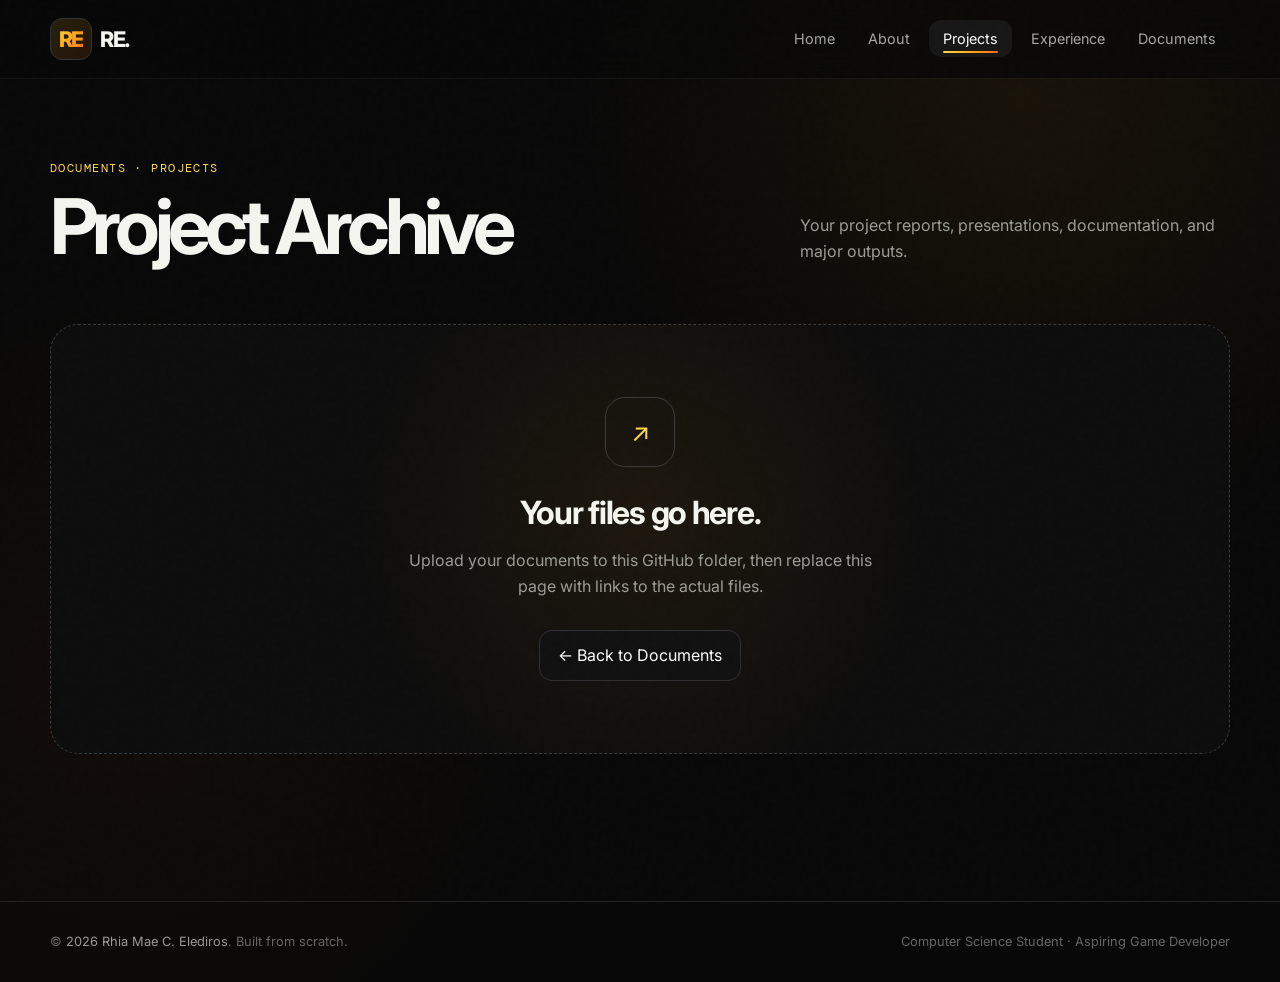
==== projects.html @ 891652aa "Add files via upload" ====
<!DOCTYPE html>
<html lang="en">
<head>
  <meta charset="UTF-8">
  <meta name="viewport" content="width=device-width, initial-scale=1.0">
  <meta name="description" content="Rhia Mae C. Elediros — Computer Science Student & Aspiring Game Developer.">
  <title>Project Archive · RE.</title>
  <link rel="stylesheet" href="style.css">
</head>
<body>

<header class="site-header">
  <div class="container nav">
    <a class="logo" href="index.html" aria-label="Rhia Mae Elediros Home">
      <span class="logo-mark"><span>RE</span></span>
      <span>RE.</span>
    </a>
    <button class="menu-toggle" aria-label="Open navigation">☰</button>
    <nav>
      <ul class="nav-links">
        <li><a href="index.html">Home</a></li>
        <li><a href="about.html">About</a></li>
        <li><a href="projects.html">Projects</a></li>
        <li><a href="experience.html">Experience</a></li>
        <li><a href="documents.html">Documents</a></li>
      </ul>
    </nav>
  </div>
</header>

<main>
<section class="page container fade-in">
  <div class="page-heading">
    <div>
      <div class="section-kicker">Documents · Projects</div>
      <h1>Project Archive</h1>
    </div>
    <p>Your project reports, presentations, documentation, and major outputs.</p>
  </div>
  <div class="empty-state">
    <div>
      <div class="empty-icon">↗</div>
      <h2>Your files go here.</h2>
      <p>Upload your documents to this GitHub folder, then replace this page with links to the actual files.</p>
      <div class="cta-row" style="justify-content:center">
        <a class="btn" href="../documents.html">← Back to Documents</a>
      </div>
    </div>
  </div>
</section>
</main>

<footer class="footer">
  <div class="container footer-inner">
    <p>© <span data-year></span> <span>Rhia Mae C. Elediros</span>. Built from scratch.</p>
    <p>Computer Science Student · Aspiring Game Developer</p>
  </div>
</footer>

<script src="script.js"></script>
</body>
</html>
---- style.css ----
@import url('https://fonts.googleapis.com/css2?family=DM+Mono:wght@400;500&family=Inter:wght@400;500;600;700;800&display=swap');

:root{
  --bg:#080808;
  --bg-soft:#101010;
  --card:#111111;
  --card-2:#151515;
  --text:#f5f5f0;
  --muted:#9c9c96;
  --line:#292929;
  --yellow:#ffd84d;
  --orange:#ff7a18;
  --gradient:linear-gradient(135deg,#ffd84d 0%,#ffb21c 42%,#ff6418 100%);
  --glow:0 0 55px rgba(255,151,24,.16);
  --radius:22px;
  --max:1180px;
}

*{box-sizing:border-box;margin:0;padding:0}
html{scroll-behavior:smooth}
body{
  background:
    radial-gradient(circle at 80% 10%,rgba(240, 161, 24, 0.07),transparent 28rem),
    radial-gradient(circle at 10% 70%,rgba(255,104,24,.045),transparent 26rem),
    var(--bg);
  color:var(--text);
  font-family:Inter,system-ui,sans-serif;
  line-height:1.6;
  min-height:100vh;
}
body:before{
  content:"";
  position:fixed;inset:0;pointer-events:none;opacity:.035;
  background-image:url("data:image/svg+xml,%3Csvg viewBox='0 0 160 160' xmlns='http://www.w3.org/2000/svg'%3E%3Cfilter id='n'%3E%3CfeTurbulence type='fractalNoise' baseFrequency='.9' numOctaves='4' stitchTiles='stitch'/%3E%3C/filter%3E%3Crect width='100%25' height='100%25' filter='url(%23n)' opacity='.5'/%3E%3C/svg%3E");
  z-index:20;
}
a{color:inherit;text-decoration:none}
button,a{font:inherit}
.container{width:min(var(--max),calc(100% - 40px));margin:auto}

.site-header{
  position:sticky;top:0;z-index:10;
  backdrop-filter:blur(18px);
  background:rgba(8,8,8,.78);
  border-bottom:1px solid rgba(255,255,255,.06);
}
.nav{
  height:78px;display:flex;align-items:center;justify-content:space-between;gap:25px;
}
.logo{
  font-size:1.35rem;font-weight:800;letter-spacing:-.06em;
  display:flex;align-items:center;gap:8px;
}
.logo-mark{
  width:42px;height:42px;border:1px solid #343434;border-radius:12px;
  display:grid;place-items:center;position:relative;overflow:hidden;
}
.logo-mark:before{content:"";position:absolute;inset:0;background:var(--gradient);opacity:.12}
.logo-mark span{position:relative;background:var(--gradient);-webkit-background-clip:text;background-clip:text;color:transparent}
.nav-links{display:flex;align-items:center;gap:5px;list-style:none}
.nav-links a{
  color:#a7a7a2;padding:10px 14px;border-radius:12px;font-size:.9rem;
  transition:.25s ease;position:relative;
}
.nav-links a:hover,.nav-links a.active{
  color:#fff;background:#171717;
}
.nav-links a.active:after{
  content:"";position:absolute;left:14px;right:14px;bottom:4px;height:2px;
  background:var(--gradient);border-radius:9px;
}
.menu-toggle{display:none;background:none;border:0;color:#fff;font-size:1.5rem}

main{min-height:calc(100vh - 78px)}
.hero{
  min-height:calc(100vh - 78px);display:grid;grid-template-columns:1.15fr .85fr;
  align-items:center;gap:70px;padding:80px 0 100px;
}
.eyebrow{
  display:inline-flex;align-items:center;gap:9px;color:#c9c9c2;
  font-family:"DM Mono",monospace;font-size:.75rem;text-transform:uppercase;letter-spacing:.08em;
  margin-bottom:22px;
}
.eyebrow i{width:8px;height:8px;border-radius:50%;background:var(--yellow);box-shadow:0 0 18px var(--yellow)}
h1{font-size:clamp(3.3rem,7vw,6.8rem);line-height:.95;letter-spacing:-.075em;max-width:850px}
.gradient-text{background:var(--gradient);-webkit-background-clip:text;background-clip:text;color:transparent}
.hero-subtitle{font-size:clamp(1.15rem,2vw,1.55rem);color:#ddd;margin-top:25px;font-weight:500}
.hero-copy{max-width:670px;color:var(--muted);font-size:1rem;margin-top:18px}
.cta-row{display:flex;flex-wrap:wrap;gap:12px;margin-top:30px}
.btn{
  display:inline-flex;align-items:center;justify-content:center;gap:9px;
  padding:12px 18px;border:1px solid #303030;border-radius:13px;
  color:#fff;background:#111;transition:.25s ease;cursor:pointer;
}
.btn:hover{transform:translateY(-2px);border-color:#cfcf34;
background:#181818} 
.btn.primary{background:var(--gradient);color:#080808;border-color:transparent;font-weight:800}
.btn.primary:hover{box-shadow:var(--glow);filter:saturate(1.08)}

.profile-wrap{position:relative;display:flex;justify-content:center}
.profile-frame{
  width:min(390px,78vw);aspect-ratio:4/5;border-radius:34px;
  border:1px solid #303030;background:#101010;padding:10px;
  transform:rotate(2deg);box-shadow:var(--glow);position:relative;
}
.profile-frame:after{
  content:"";position:absolute;inset:-1px;border-radius:30px;
  background:linear-gradient(145deg,rgba(255,216,77,.6),transparent 30%,rgba(255,104,24,.45));
  z-index:-1;filter:blur(1px);
}
.profile-photo{
  width: 370px;
  height: 520px;
  border-radius: 10px;
  overflow: hidden;
}
.profile-photo img {
  width: 100%;
  height: 100%;
  object-fit: cover;
  display: block;
 
  background:
    linear-gradient(135deg,#181818,#0c0c0c),
    var(--gradient);
}
.photo-placeholder{display:grid;place-items:center;color:#74746f;text-align:center;padding:30px}
.photo-placeholder strong{font-size:1.2rem;color:#aaa}
.photo-placeholder span{font-size:.8rem;margin-top:5px}
.corner-label{
  position:absolute;right:-25px;bottom:30px;background:#0d0d0d;border:1px solid #333;
  border-radius:14px;padding:12px 15px;font-family:"DM Mono",monospace;font-size:.7rem;color:#aaa;
}
.corner-label b{color:var(--yellow)}

.page{padding:80px 0 110px}
.page-heading{display:flex;justify-content:space-between;gap:35px;align-items:end;margin-bottom:60px}
.page-heading h1{font-size:clamp(3rem,6vw,5.5rem)}
.page-heading p{max-width:430px;color:var(--muted)}
.section-kicker{font-family:"DM Mono",monospace;color:var(--yellow);font-size:.75rem;text-transform:uppercase;letter-spacing:.12em;margin-bottom:13px}

.grid-2{display:grid;grid-template-columns:1fr 1fr;gap:20px}
.card{
  border:1px solid var(--line);background:linear-gradient(145deg,#111,#0c0c0c);
  border-radius:var(--radius);padding:30px;box-shadow:0 12px 40px rgba(0,0,0,.18);
}
.card h2{font-size:1.3rem;margin-bottom:13px}
.card p{color:var(--muted)}
.card + .card{}
.skill-list{display:flex;flex-wrap:wrap;gap:9px;margin-top:20px}
.skill{
  padding:8px 11px;border:1px solid #303030;border-radius:10px;
  background:#151515;color:#ddd;font-size:.85rem;
}
.skill:hover{border-color:#646464}
.numbered{counter-reset:item;display:grid;gap:12px}
.numbered-item{display:grid;grid-template-columns:48px 1fr;gap:12px;padding:20px 0;border-bottom:1px solid #222}
.numbered-item:last-child{border-bottom:0}
.numbered-item .num{font-family:"DM Mono";color:var(--yellow)}
.numbered-item h3{font-size:1.05rem;margin-bottom:4px}

.empty-state{
  min-height:430px;border:1px dashed #3b3b3b;border-radius:28px;
  display:grid;place-items:center;text-align:center;padding:40px;
  background:radial-gradient(circle at 50% 45%,rgba(255,166,27,.07),transparent 45%),#0d0d0d;
}
.empty-icon{
  width:70px;height:70px;border:1px solid #3b3b3b;border-radius:20px;display:grid;place-items:center;
  margin:0 auto 20px;font-size:1.6rem;color:var(--yellow)
}
.empty-state h2{font-size:2rem;letter-spacing:-.04em}
.empty-state p{max-width:480px;color:var(--muted);margin:10px auto 0}

.timeline{position:relative;padding-left:32px}
.timeline:before{content:"";position:absolute;left:6px;top:7px;bottom:7px;width:1px;background:#333}
.timeline-item{position:relative;padding:0 0 42px}
.timeline-item:before{
  content:"";position:absolute;left:-31px;top:8px;width:11px;height:11px;border-radius:50%;
  background:var(--bg);border:2px solid var(--orange);box-shadow:0 0 18px rgba(255,122,24,.4)
}
.timeline-date{font-family:"DM Mono";font-size:.72rem;color:var(--yellow);margin-bottom:7px}
.timeline-item h2{font-size:1.35rem}.timeline-item p{color:var(--muted);margin-top:7px}

.doc-intro{max-width:750px;color:var(--muted);font-size:1.05rem;margin-top:12px}
.doc-tabs{display:flex;flex-wrap:wrap;gap:8px;margin:30px 0}
.doc-tab{
  border:1px solid #303030;background:#111;color:#aaa;border-radius:12px;padding:10px 15px;cursor:pointer;
  transition:.2s
}
.doc-tab:hover,.doc-tab.active{color:#090909;background:var(--gradient);border-color:transparent;font-weight:700}
.doc-grid{display:grid;grid-template-columns:repeat(3,1fr);gap:16px}
.doc-card{
  display:flex;flex-direction:column;min-height:180px;border:1px solid #292929;border-radius:18px;
  padding:20px;background:#101010;transition:.25s
}
.doc-card:hover{transform:translateY(-4px);border-color:#555;box-shadow:var(--glow)}
.doc-type{font-family:"DM Mono";font-size:.68rem;color:var(--yellow);text-transform:uppercase}
.doc-card h3{margin:13px 0 6px}.doc-card p{color:var(--muted);font-size:.87rem}
.doc-card .open{margin-top:auto;padding-top:17px;color:#fff;font-size:.85rem}
.doc-card[hidden]{display:none}

.footer{border-top:1px solid #222;padding:30px 0;color:#666;font-size:.8rem}
.footer-inner{display:flex;justify-content:space-between;gap:20px}
.footer span{color:#999}

.fade-in{animation:fade .65s ease both}
@keyframes fade{from{opacity:0;transform:translateY(12px)}to{opacity:1;transform:none}}

@media(max-width:850px){
  .nav{height:70px}.menu-toggle{display:block}
  .nav-links{
    display:none;position:absolute;left:20px;right:20px;top:76px;padding:10px;
    flex-direction:column;align-items:stretch;background:#101010;border:1px solid #292929;border-radius:16px;
  }
  .nav-links.open{display:flex}.nav-links a{text-align:center}
  .hero{grid-template-columns:1fr;gap:50px;padding-top:60px}.profile-wrap{order:-1}
  .profile-frame{width:min(330px,75vw)}
  .page-heading{display:block}.page-heading p{margin-top:20px}
  .grid-2{grid-template-columns:1fr}.doc-grid{grid-template-columns:1fr 1fr}
}
@media(max-width:540px){
  .container{width:min(var(--max),calc(100% - 28px))}
  h1{font-size:3.1rem}.doc-grid{grid-template-columns:1fr}
  .footer-inner{display:block}.footer-inner p + p{margin-top:8px}
}
/* ==================== MY STACK ==================== */

.stack-section {
    width: 100%;
    min-height: 380px;
    padding: 60px 55px 40px;
    box-sizing: border-box;
}

.section-label {
    text-align: center;
    color: #ff7a00;
    font-size: 12px;
    font-weight: 700;
    letter-spacing: 4px;
    margin-bottom: 20px;
    text-transform: uppercase;
}

.stack-section h2 {
    text-align: center;
    color: #ffffff;
    font-size: 40px;
    font-weight: 700;
    margin: 0 0 60px;
    line-height: 1.1;
}

.stack-grid {
    width: 100%;
    max-width: 950px;
    margin: 0 auto;

    display: grid;
    grid-template-columns: repeat(3, 1fr);
    gap: 16px;
}

.stack-card {
    height: 158px;
    border: 1px solid #292929;
    border-radius: 20px;
    background: #101010;

    display: flex;
    flex-direction: column;
    align-items: center;
    justify-content: center;

    box-sizing: border-box;

    transition:
        transform 0.25s ease,
        border-color 0.25s ease,
        background 0.25s ease;
}

.stack-card:hover {
    transform: translateY(-5px);
    border-color: #bda60f;
    background: #151515;
    box-shadow: 0 0 20px rgba(255, 122, 0, 0.35);

}

.stack-icon {
    width: 62px;
    height: 62px;

    display: flex;
    align-items: center;
    justify-content: center;

    margin-bottom: 14px;
}

.stack-icon img {
    width: 60px;
    height: 60px;

    object-fit: contain;
    display: block;
}

.stack-card span {
    color: #eeedec;
    font-size: 16px;
    font-weight: 400;
    text-align: center;
    white-space: nowrap;
}


/* ==================== RESPONSIVE ==================== */

@media (max-width: 1100px) {
    .stack-grid {
        grid-template-columns: repeat(4, 1fr);
    }
}

@media (max-width: 800px) {
    .stack-section {
        padding: 50px 20px 35px;
    }

    .stack-section h2 {
        font-size: 30px;
        margin-bottom: 35px;
    }

    .stack-grid {
        grid-template-columns: repeat(2, 1fr);
        gap: 5px;
    }

    .stack-card {
        height: 145px;
    }
}
/* ==================== DIGITAL & CREATIVE TOOLS ==================== */

.creative-tools-grid {
    display: grid;
    grid-template-columns: repeat(4, 1fr);
    gap: 16px;
    margin-top: 25px;
}

.creative-tool-card {
    height: 158px;
    border: 1px solid #292929;
    border-radius: 20px;
    background: #101010;

    display: flex;
    flex-direction: column;
    align-items: center;
    justify-content: center;

    box-sizing: border-box;

    transition:
        transform 0.25s ease,
        border-color 0.25s ease,
        background 0.25s ease,
        box-shadow 0.25s ease;
}

.creative-tool-card:hover {
    transform: translateY(-5px);
    border-color: #ff7a00;
    background: #151515;
    box-shadow: 0 0 20px rgba(255, 122, 0, 0.35);
}

.creative-tool-icon {
    width: 62px;
    height: 62px;

    display: flex;
    align-items: center;
    justify-content: center;

    margin-bottom: 14px;
}

.creative-tool-icon img {
    width: 60px;
    height: 60px;

    object-fit: contain;
    display: block;
}

.creative-tool-card span {
    color: #eeedec;
    font-size: 16px;
    font-weight: 400;
    text-align: center;
}
/* ==================== RESPONSIVE ==================== */

/* Laptop / smaller desktop */
@media (max-width: 1100px) {

    .stack-grid {
        grid-template-columns: repeat(5, 1fr);
    }

}


/* Tablet */
@media (max-width: 800px) {

    .stack-section {
        padding: 60px 30px 40px;
    }

    .stack-section h2 {
        font-size: 34px;
        margin-bottom: 45px;
    }

    .stack-grid {
        grid-template-columns: repeat(4, 1fr);
    }

}


/* Mobile */
@media (max-width: 550px) {

    .stack-section {
        padding: 50px 20px 35px;
    }

    .stack-section h2 {
        font-size: 30px;
        margin-bottom: 35px;
    }

    .stack-grid {
        grid-template-columns: repeat(2, 1fr);
        gap: 12px;
    }

    .stack-card {
        height: 145px;
    }

}
/* =========================
   FIND ME ONLINE HOVER EFFECT
   ========================= */

.cta-row .btn {
    transition: 
        transform 0.25s ease,
        box-shadow 0.25s ease,
        border-color 0.25s ease,
        background-color 0.25s ease;
}

/* Hover effect */
.cta-row .btn:hover {
    transform: translateY(-4px);

    border-color: #ff7a00;

    background-color: #151515;

    box-shadow:
        0 0 8px rgba(255, 122, 0, 0.35),
        0 8px 20px rgba(255, 122, 0, 0.18);
}
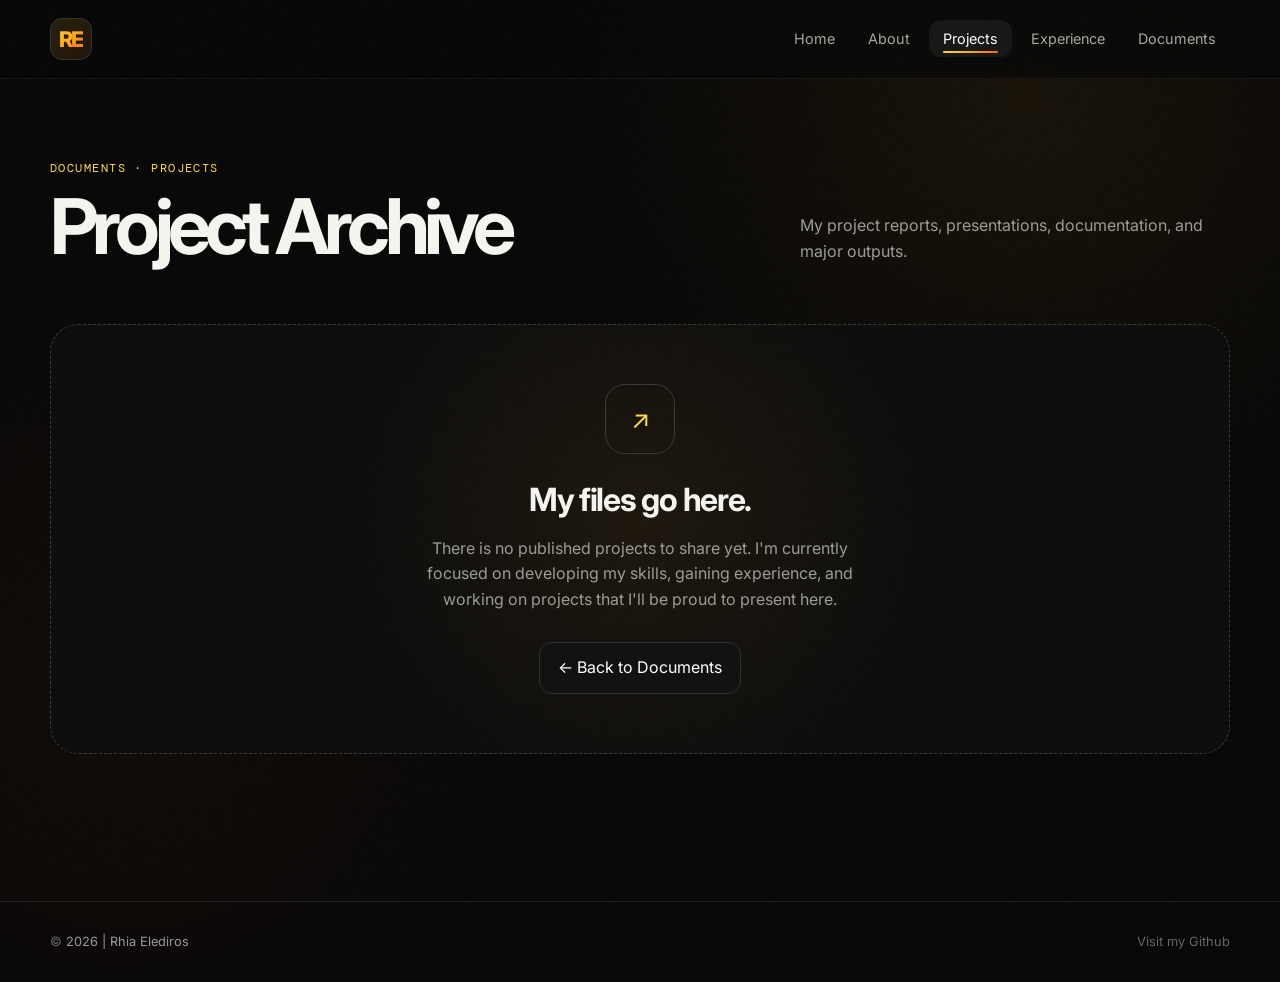
==== commit ba89fd51: "Update personal references in projects.html" ====
--- a/projects.html
+++ b/projects.html
@@ -13,7 +13,7 @@
   <div class="container nav">
     <a class="logo" href="index.html" aria-label="Rhia Mae Elediros Home">
       <span class="logo-mark"><span>RE</span></span>
-      <span>RE.</span>
+      <span></span>
     </a>
     <button class="menu-toggle" aria-label="Open navigation">☰</button>
     <nav>
@@ -35,13 +35,14 @@
       <div class="section-kicker">Documents · Projects</div>
       <h1>Project Archive</h1>
     </div>
-    <p>Your project reports, presentations, documentation, and major outputs.</p>
+    <p>My project reports, presentations, documentation, and major outputs.</p>
   </div>
   <div class="empty-state">
     <div>
       <div class="empty-icon">↗</div>
-      <h2>Your files go here.</h2>
-      <p>Upload your documents to this GitHub folder, then replace this page with links to the actual files.</p>
+      <h2>My files go here.</h2>
+      <p>There is no published projects to share yet. I'm currently focused on developing my skills, gaining experience, and 
+        working on projects that I'll be proud to present here.</p>
       <div class="cta-row" style="justify-content:center">
         <a class="btn" href="../documents.html">← Back to Documents</a>
       </div>
@@ -52,8 +53,8 @@
 
 <footer class="footer">
   <div class="container footer-inner">
-    <p>© <span data-year></span> <span>Rhia Mae C. Elediros</span>. Built from scratch.</p>
-    <p>Computer Science Student · Aspiring Game Developer</p>
+    <p>© <span data-year></span> <span> | Rhia Elediros</span></p>
+    <p>Visit my Github</p>
   </div>
 </footer>
 
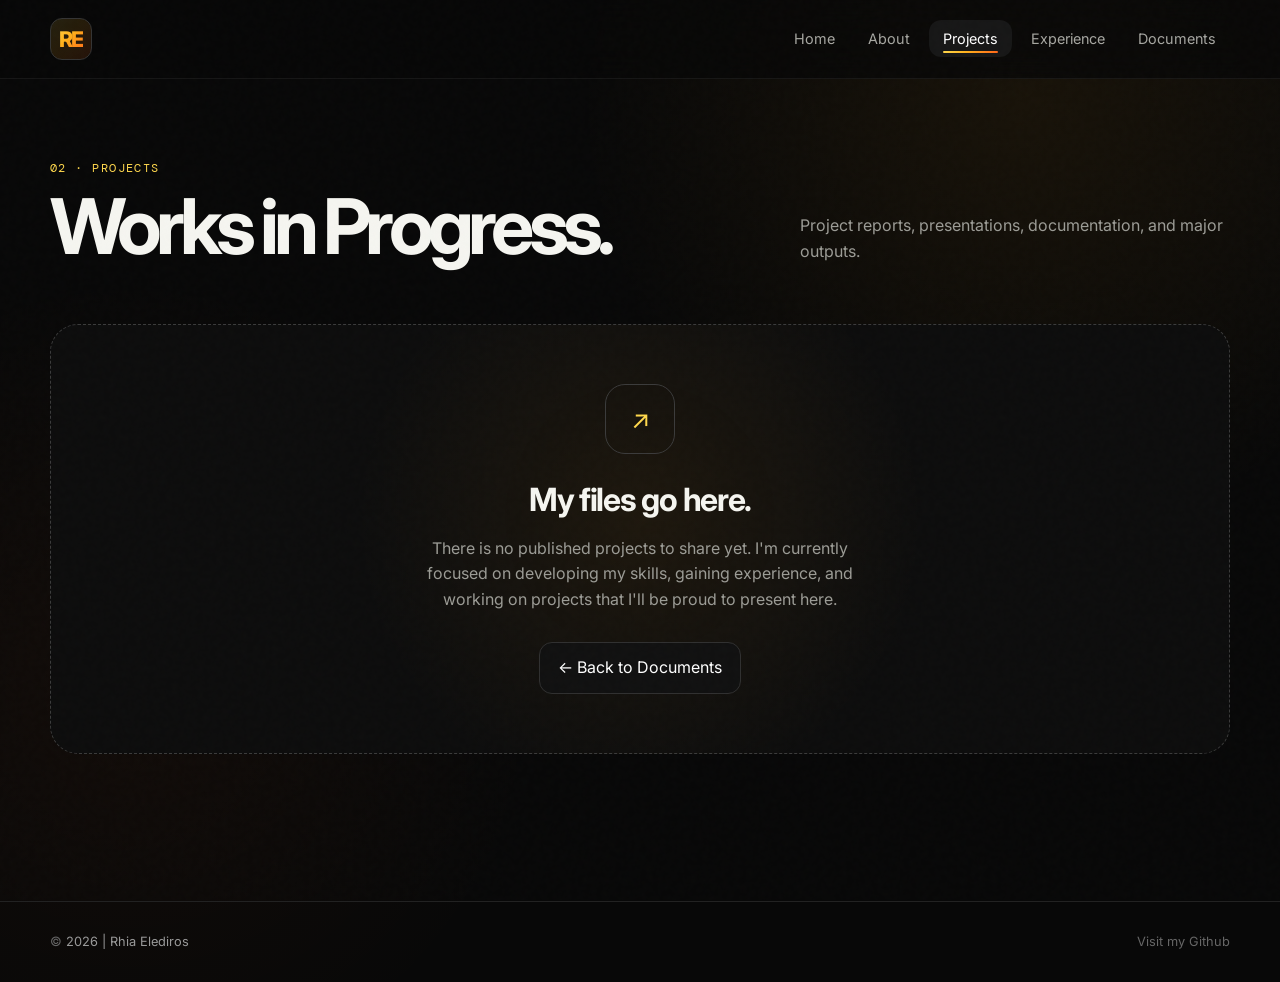
==== commit 5e563489: "Update project section heading and description" ====
--- a/projects.html
+++ b/projects.html
@@ -32,10 +32,10 @@
 <section class="page container fade-in">
   <div class="page-heading">
     <div>
-      <div class="section-kicker">Documents · Projects</div>
-      <h1>Project Archive</h1>
+      <div class="section-kicker"> 02 · Projects</div>
+      <h1>Works in Progress.</h1>
     </div>
-    <p>My project reports, presentations, documentation, and major outputs.</p>
+    <p>Project reports, presentations, documentation, and major outputs.</p>
   </div>
   <div class="empty-state">
     <div>
